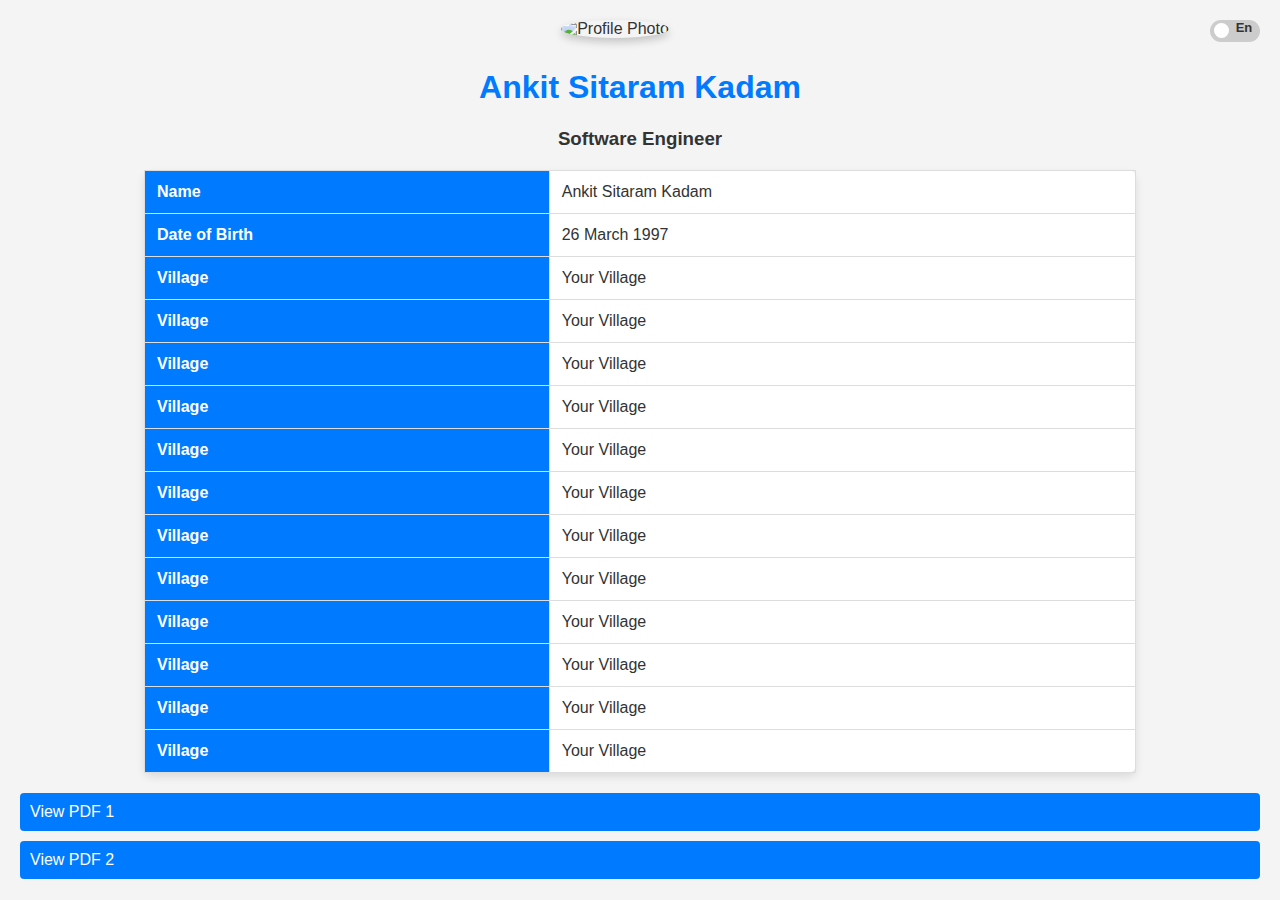
==== biodata/biodata.html @ 1ad72c2a "update_6_in_2024" ====
<!DOCTYPE html>
<html lang="en">

<head>
    <meta charset="UTF-8">
    <meta name="viewport" content="width=device-width, initial-scale=1.0">
    <title>My Personal Website</title>
    <link rel="stylesheet" href="style.css"> <!-- You can create a separate CSS file and link it here -->
    <script src="script.js"></script>
</head>

<body>
    <header>
        <label class="switch">
            <input type="checkbox" id="languageCheck" onclick="myFunction()">
            <span class="slider round" id="checkboxText"></span>
            <!-- <span >Off</span> -->
        </label>
        <img id="profilePhoto" src="/assets//img/IMG-20240106-WA0008.png" alt="Profile Photo">
        <h1 data-translation-key="name"></h1>
        <h3>Software Engineer</h3>
    </header>

    <table>
        <tr>
            <th data-translation-key="lableName">Name</th>
            <td data-translation-key="name"></td>
        </tr>
        <tr>
            <th data-translation-key="labledob">Date of Birth</th>
            <td data-translation-key="dob">Your DOB</td>
        </tr>
        <!-- <tr>
            <th>Brothers</th>
            <td>Your Brothers</td>
        </tr>
        <tr>
            <th>Sisters</th>
            <td>Your Sisters</td>
        </tr> -->
        <tr>
            <th>Village</th>
            <td>Your Village</td>
        </tr>
        <tr>
            <th>Village</th>
            <td>Your Village</td>
        </tr>
        <tr>
            <th>Village</th>
            <td>Your Village</td>
        </tr>
        <tr>
            <th>Village</th>
            <td>Your Village</td>
        </tr>
        <tr>
            <th>Village</th>
            <td>Your Village</td>
        </tr>
        <tr>
            <th>Village</th>
            <td>Your Village</td>
        </tr>
        <tr>
            <th>Village</th>
            <td>Your Village</td>
        </tr>
        <tr>
            <th>Village</th>
            <td>Your Village</td>
        </tr>
        <tr>
            <th>Village</th>
            <td>Your Village</td>
        </tr>
        <tr>
            <th>Village</th>
            <td>Your Village</td>
        </tr>
        <tr>
            <th>Village</th>
            <td>Your Village</td>
        </tr>
        <tr>
            <th>Village</th>
            <td>Your Village</td>
        </tr>
    </table>

    <!-- <button id="translateBtn" onclick="translateToMarathi()">Translate to Marathi</button> -->

    <div id="pdfLinks">
        <a href="path-to-your-first-pdf.pdf" target="_blank">View PDF 1</a>
        <a href="path-to-your-second-pdf.pdf" target="_blank">View PDF 2</a>
    </div>
</body>

</html>
---- biodata/style.css ----
/* <style> */
        body {
            font-family: 'Segoe UI', Tahoma, Geneva, Verdana, sans-serif;
            margin: 20px;
            background-color: #f4f4f4;
            color: #333;
        }

        header {
            text-align: center;
            margin-bottom: 20px;
        }

        #profilePhoto {
            border-radius: 50%;
            width: 150px;
            height: 150px;
            object-fit: cover;
            margin-bottom: 10px;
            box-shadow: 0 4px 8px rgba(0, 0, 0, 0.2);
        }

        h1 {
            color: #007bff;
        }

        table {
            border-collapse: collapse;
            width: 80%;
            margin: 20px auto;
            background-color: #fff;
            box-shadow: 0 4px 8px rgba(0, 0, 0, 0.1);
            border-radius: 8px;
        }

        th, td {
            border: 1px solid #ddd;
            padding: 12px;
            text-align: left;
        }

        th {
            background-color: #007bff;
            color: #fff;
        }

        #translateBtn {
            padding: 10px;
            cursor: pointer;
            background-color: #28a745;
            color: #fff;
            border: none;
            border-radius: 4px;
            margin-top: 20px;
        }

        #pdfLinks {
            margin-top: 20px;
        }

        #pdfLinks a {
            display: block;
            margin-bottom: 10px;
            padding: 10px;
            background-color: #007bff;
            color: #fff;
            text-decoration: none;
            border-radius: 4px;
            transition: background-color 0.3s;
        }

        #pdfLinks a:hover {
            background-color: #0056b3;
        }
    /* </style> */


    /* switch CSS */
.switch {
    float: right;
    position: relative;
    display: inline-block;
    width: 50px;
    height: 22px;
}

.switch input {
    opacity: 0;
    width: 0;
    height: 0;
}

.slider {
    position: absolute;
    cursor: pointer;
    top: 0;
    left: 0;
    right: 0;
    bottom: 0;
    background-color: #ccc;
    -webkit-transition: .4s;
    transition: .4s;
}

.slider:before {
    position: absolute;
    content: "";
    height: 15px;
    width: 15px;
    left: 4px;
    bottom: 4px;
    background-color: white;
    -webkit-transition: .4s;
    transition: .4s;
}

input:checked+.slider {
    background-color: #2196F3;
}

input:focus+.slider {
    box-shadow: 0 0 1px #2196F3;
}

input:checked+.slider:before {
    -webkit-transform: translateX(16px);
    -ms-transform: translateX(16px);
    transform: translateX(16px);
}

/* Rounded sliders */
.slider.round {
    border-radius: 34px;
}

.slider.round:before {
    border-radius: 50%;
}

.lngEn {
    padding-right: 18px;
    font-size: 13px;
    float: left;
    font-weight: bold;
}

.lngMr {
    padding-left: 18px;
    font-size: 13px;
    float: left;
    font-weight: bold;
}

.lngMr::before {
    left: 4px !important;
}

.lngEn::before {
    left: 14px !important;
}

/* 
.lngMr:hover::before {
    content: "Marathi";
    position: absolute;
    top: -30px; 
    left: 50%;
    transform: translateX(-50%);
    padding: 8px;
    background-color: #333;
    color: #fff;
    border-radius: 4px;
    opacity: 0;
    transition: opacity 0.3s ease-in-out;
    pointer-events: none;
}

.lngEn:hover::before {
    content: "English";
    position: absolute;
    top: -30px; 
    left: 50%;
    transform: translateX(-50%);
    padding: 8px;
    background-color: #333;
    color: #fff;
    border-radius: 4px;
    opacity: 0;
    transition: opacity 0.3s ease-in-out;
    pointer-events: none;
}

.lngEn:hover::before {
    opacity: 1;
} */
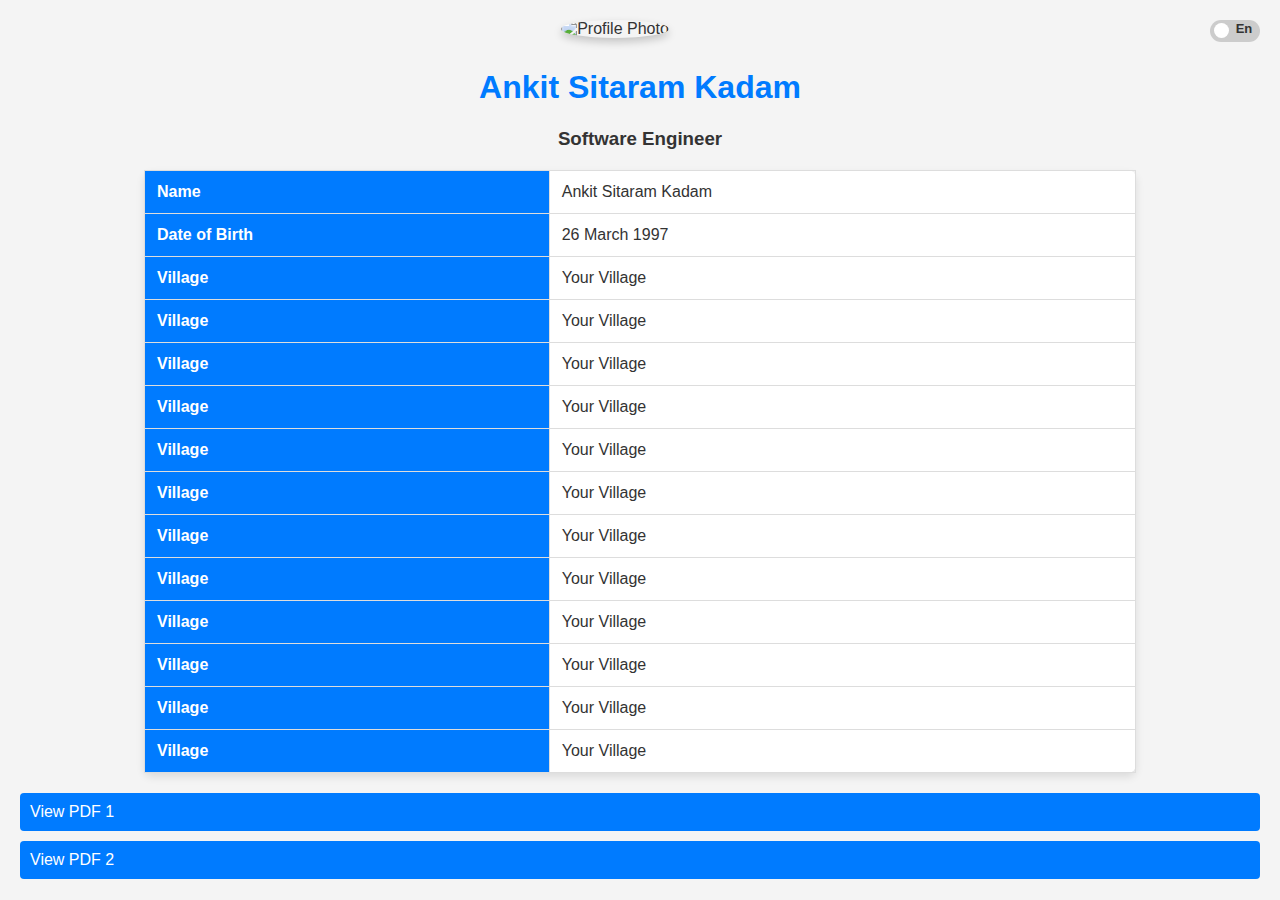
==== commit 59070898: "update_7_in_2024" ====
--- a/biodata/biodata.html
+++ b/biodata/biodata.html
@@ -2,9 +2,17 @@
 <html lang="en">
 
 <head>
-    <meta charset="UTF-8">
-    <meta name="viewport" content="width=device-width, initial-scale=1.0">
-    <title>My Personal Website</title>
+  <meta charset="utf-8">
+  <meta content="width=device-width, initial-scale=1.0" name="viewport">
+
+  <title>Ankit Kadam-Biodata</title>
+  <meta content="" name="description">
+  <meta content="" name="keywords">
+
+  <!-- Favicons -->
+  <link href="../assets/img/fevicon_new2-modified.png" rel="icon">
+  <link href="../assets/img/apple-touch-icon.png" rel="apple-touch-icon">
+
     <link rel="stylesheet" href="style.css"> <!-- You can create a separate CSS file and link it here -->
     <script src="script.js"></script>
 </head>
@@ -16,7 +24,7 @@
             <span class="slider round" id="checkboxText"></span>
             <!-- <span >Off</span> -->
         </label>
-        <img id="profilePhoto" src="/assets//img/IMG-20240106-WA0008.png" alt="Profile Photo">
+        <img id="profilePhoto" src="../assets//img/IMG-20240106-WA0008.png" alt="Profile Photo">
         <h1 data-translation-key="name"></h1>
         <h3>Software Engineer</h3>
     </header>
--- a/biodata/style.css
+++ b/biodata/style.css
@@ -142,6 +142,8 @@
     font-size: 13px;
     float: left;
     font-weight: bold;
+    padding-top: 1px;
+    padding-bottom: 1px;
 }
 
 .lngMr {
@@ -149,6 +151,8 @@
     font-size: 13px;
     float: left;
     font-weight: bold;
+    padding-top: 1px;
+    padding-bottom: 1px;
 }
 
 .lngMr::before {
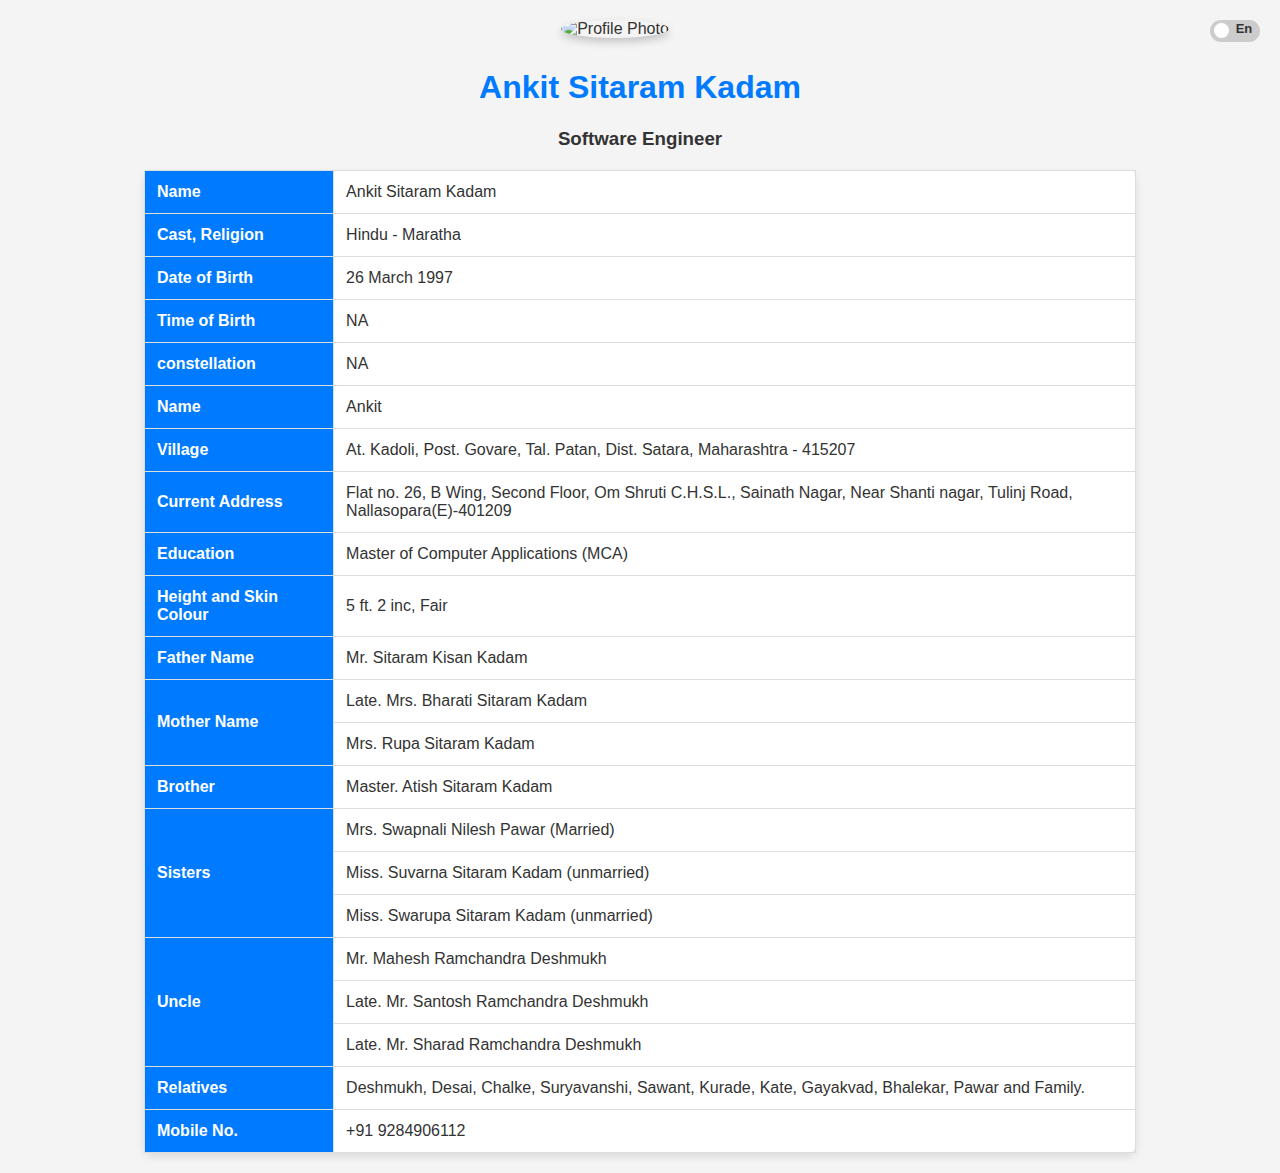
==== commit c5ff4029: "update_8_in_2024" ====
--- a/biodata/biodata.html
+++ b/biodata/biodata.html
@@ -12,7 +12,7 @@
   <!-- Favicons -->
   <link href="../assets/img/fevicon_new2-modified.png" rel="icon">
   <link href="../assets/img/apple-touch-icon.png" rel="apple-touch-icon">
-
+  <link rel="stylesheet" href="https://cdnjs.cloudflare.com/ajax/libs/font-awesome/6.0.0/css/all.min.css" integrity="sha256-xxxxxxxxxxxxxxxxxxxxxxxxxxxxxxxxxxxxxxxxxxxxxxx" crossorigin="anonymous">
     <link rel="stylesheet" href="style.css"> <!-- You can create a separate CSS file and link it here -->
     <script src="script.js"></script>
 </head>
@@ -24,84 +24,112 @@
             <span class="slider round" id="checkboxText"></span>
             <!-- <span >Off</span> -->
         </label>
-        <img id="profilePhoto" src="../assets//img/IMG-20240106-WA0008.png" alt="Profile Photo">
+        <img id="profilePhoto" src="../assets//img/IMG-20240106-WA0008.png" alt="Profile Photo" onclick="showLargerPhoto()">
         <h1 data-translation-key="name"></h1>
-        <h3>Software Engineer</h3>
+        <h3 data-translation-key="designation"></h3>
     </header>
 
+    <div id="largerProfilePhotoContainer" onclick="hideLargerPhoto()">
+        <img id="largerProfilePhoto" src="../assets/img/IMG-20240106-WA0008.png" alt="Larger Profile Photo">
+    </div>
     <table>
         <tr>
-            <th data-translation-key="lableName">Name</th>
+            <th data-translation-key="lableName"></th>
             <td data-translation-key="name"></td>
+        </tr>
+        <tr>
+            <th data-translation-key="lableCastReligion"></th>
+            <td data-translation-key="castReligion"></td>
         </tr>
         <tr>
             <th data-translation-key="labledob">Date of Birth</th>
             <td data-translation-key="dob">Your DOB</td>
         </tr>
-        <!-- <tr>
-            <th>Brothers</th>
-            <td>Your Brothers</td>
+       
+        <tr>
+            <th data-translation-key="labelTimeofBirth"></th>
+            <td data-translation-key="timeOfBirth"></td>
         </tr>
         <tr>
-            <th>Sisters</th>
-            <td>Your Sisters</td>
-        </tr> -->
-        <tr>
-            <th>Village</th>
-            <td>Your Village</td>
+            <th data-translation-key="labelConstellation"></th>
+            <td data-translation-key="constellation"></td>
         </tr>
         <tr>
-            <th>Village</th>
-            <td>Your Village</td>
+            <th data-translation-key="labelNName"></th>
+            <td data-translation-key="nName"></td>
         </tr>
         <tr>
-            <th>Village</th>
-            <td>Your Village</td>
+            <th data-translation-key="labelVillage"></th>
+            <td data-translation-key="village" id="locationKadoli"></td>
         </tr>
         <tr>
-            <th>Village</th>
-            <td>Your Village</td>
+            <th data-translation-key="labelAddress"></th>
+            <td data-translation-key="address"></td>
         </tr>
         <tr>
-            <th>Village</th>
-            <td>Your Village</td>
+            <th data-translation-key="labelEdu"></th>
+            <td data-translation-key="edu"></td>
         </tr>
         <tr>
-            <th>Village</th>
-            <td>Your Village</td>
+            <th data-translation-key="labelHeightColor"></th>
+            <td data-translation-key="heightColor"></td>
         </tr>
         <tr>
-            <th>Village</th>
-            <td>Your Village</td>
+            <th data-translation-key="labelFatherName"></th>
+            <td data-translation-key="fatherName"></td>
         </tr>
         <tr>
-            <th>Village</th>
-            <td>Your Village</td>
+            <th rowspan="2" data-translation-key="labelMotherName"></th>
+            <td data-translation-key="motherName"></td>
         </tr>
         <tr>
-            <th>Village</th>
-            <td>Your Village</td>
+            <!-- <th data-translation-key=""></th> -->
+            <td data-translation-key="stepMotherNme"></td>
         </tr>
         <tr>
-            <th>Village</th>
-            <td>Your Village</td>
+            <th data-translation-key="labelBrother"></th>
+            <td data-translation-key="brother"></td>
         </tr>
         <tr>
-            <th>Village</th>
-            <td>Your Village</td>
+            <th rowspan="3" data-translation-key="labelSisters"></th>
+            <td data-translation-key="sistersOne"></td>
         </tr>
         <tr>
-            <th>Village</th>
-            <td>Your Village</td>
+            <!-- <th data-translation-key=""></th> -->
+            <td data-translation-key="sisterTwo"></td>
+        </tr>
+        <tr>
+            <!-- <th data-translation-key=""></th> -->
+            <td data-translation-key="sisterThree"></td>
+        </tr>
+        <tr>
+            <th rowspan="3" data-translation-key="labelRelativesName"></th>
+            <td data-translation-key="relativeNameOne"></td>
+        </tr>
+        <tr>
+            <!-- <th data-translation-key=""></th> -->
+            <td data-translation-key="relativeNameTwo"></td>
+        </tr>
+        <tr>
+            <!-- <th data-translation-key=""></th> -->
+            <td data-translation-key="relativeNameThree"></td>
+        </tr>
+        <tr>
+            <th data-translation-key="labelRelations"></th>
+            <td data-translation-key="relations"></td>
+        </tr>
+        <tr>
+            <th data-translation-key="labelMobileNo"></th>
+            <td data-translation-key="mobileNo" onclick="redirectToDialPad('123456789')"></td>
         </tr>
     </table>
 
     <!-- <button id="translateBtn" onclick="translateToMarathi()">Translate to Marathi</button> -->
 
-    <div id="pdfLinks">
+    <!-- <div id="pdfLinks">
         <a href="path-to-your-first-pdf.pdf" target="_blank">View PDF 1</a>
         <a href="path-to-your-second-pdf.pdf" target="_blank">View PDF 2</a>
-    </div>
+    </div> -->
 </body>
 
 </html>
--- a/biodata/style.css
+++ b/biodata/style.css
@@ -197,3 +197,37 @@
 .lngEn:hover::before {
     opacity: 1;
 } */
+
+
+
+/* Profle Photo */
+#profilePhoto {
+    border-radius: 50%;
+    width: 150px;
+    height: 150px;
+    object-fit: cover;
+    margin-bottom: 10px;
+    box-shadow: 0 4px 8px rgba(0, 0, 0, 0.2);
+    cursor: pointer;
+}
+
+#largerProfilePhotoContainer {
+    display: none;
+    position: fixed;
+    top: 0;
+    left: 0;
+    width: 100%;
+    height: 100%;
+    background-color: rgba(0, 0, 0, 0.8);
+    align-items: center;
+    justify-content: center;
+    z-index: 999;
+}
+
+#largerProfilePhoto {
+    max-width: 80%;
+    max-height: 80%;
+    border-radius: 50%;
+    cursor: pointer;
+}
+
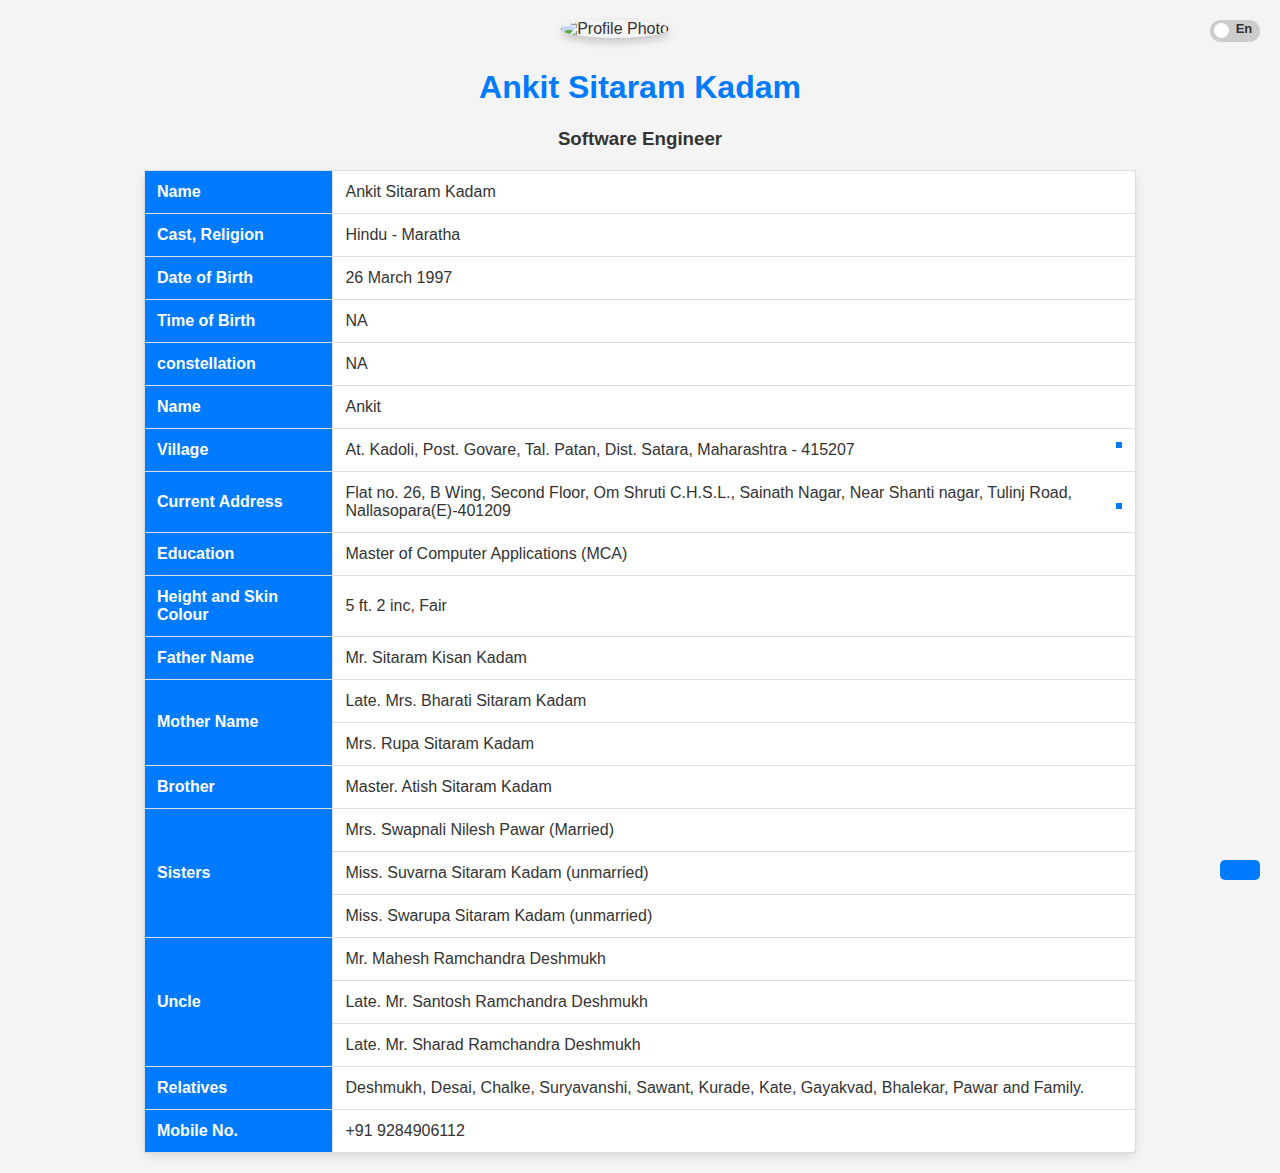
==== commit d2053747: "update_9_in_2024_download_button_and_loction" ====
--- a/biodata/biodata.html
+++ b/biodata/biodata.html
@@ -12,12 +12,26 @@
   <!-- Favicons -->
   <link href="../assets/img/fevicon_new2-modified.png" rel="icon">
   <link href="../assets/img/apple-touch-icon.png" rel="apple-touch-icon">
-  <link rel="stylesheet" href="https://cdnjs.cloudflare.com/ajax/libs/font-awesome/6.0.0/css/all.min.css" integrity="sha256-xxxxxxxxxxxxxxxxxxxxxxxxxxxxxxxxxxxxxxxxxxxxxxx" crossorigin="anonymous">
-    <link rel="stylesheet" href="style.css"> <!-- You can create a separate CSS file and link it here -->
-    <script src="script.js"></script>
+  
+  <!-- icofont for icons -->
+  <link href="../assets/vendor/icofont/icofont.min.css" rel="stylesheet">
+
+  
+<!-- Include the html2pdf library -->
+<script src="https://cdnjs.cloudflare.com/ajax/libs/html2pdf.js/0.9.2/html2pdf.bundle.min.js"></script>
+
+<!-- Google Material UI -->
+<!-- <link rel="stylesheet" href="https://fonts.googleapis.com/css2?family=Material+Symbols+Outlined:opsz,wght,FILL,GRAD@24,400,0,0" /> -->
+<!-- <link rel="stylesheet" href="https://fonts.googleapis.com/icon?family=Material+Icons"> -->
+
+
+
+  <link rel="stylesheet" href="style.css"> <!-- You can create a separate CSS file and link it here -->
+  <script src="script.js"></script>
 </head>
 
 <body>
+    <div id="content">
     <header>
         <label class="switch">
             <input type="checkbox" id="languageCheck" onclick="myFunction()">
@@ -64,7 +78,7 @@
         </tr>
         <tr>
             <th data-translation-key="labelAddress"></th>
-            <td data-translation-key="address"></td>
+            <td data-translation-key="address" id="locationCity"></td>
         </tr>
         <tr>
             <th data-translation-key="labelEdu"></th>
@@ -123,6 +137,7 @@
             <td data-translation-key="mobileNo" onclick="redirectToDialPad('123456789')"></td>
         </tr>
     </table>
+    </div>
 
     <!-- <button id="translateBtn" onclick="translateToMarathi()">Translate to Marathi</button> -->
 
@@ -130,6 +145,11 @@
         <a href="path-to-your-first-pdf.pdf" target="_blank">View PDF 1</a>
         <a href="path-to-your-second-pdf.pdf" target="_blank">View PDF 2</a>
     </div> -->
+    <!-- <button onclick="downloadPDF()" id="pdfButton">Download PDF</button> -->
+    <button id="pdfButton" onclick="downloadPDF()" title="Download">
+        <!-- <i class="material-symbols-outlined">download</i> -->
+        <i class="icofont-download"></i>
+    </button>
 </body>
 
 </html>
--- a/biodata/style.css
+++ b/biodata/style.css
@@ -231,3 +231,30 @@
     cursor: pointer;
 }
 
+/* pdf button CSS */
+
+#pdfButton {
+    position: fixed;
+    bottom: 20px;
+    right: 20px;
+    background-color: #007bff;
+    color: #fff;
+    padding: 10px 20px;
+    border: none;
+    border-radius: 5px;
+    cursor: pointer;
+}
+
+
+/* Custom Location Icons */
+.customIcon {
+    background: #007bff;
+    border: solid 1px;
+    float: right;
+    padding: 3px;
+    /* margin-bottom: -13px !important; */
+    size: 3px;
+    color: white;
+    content: ".";
+    cursor: pointer;
+}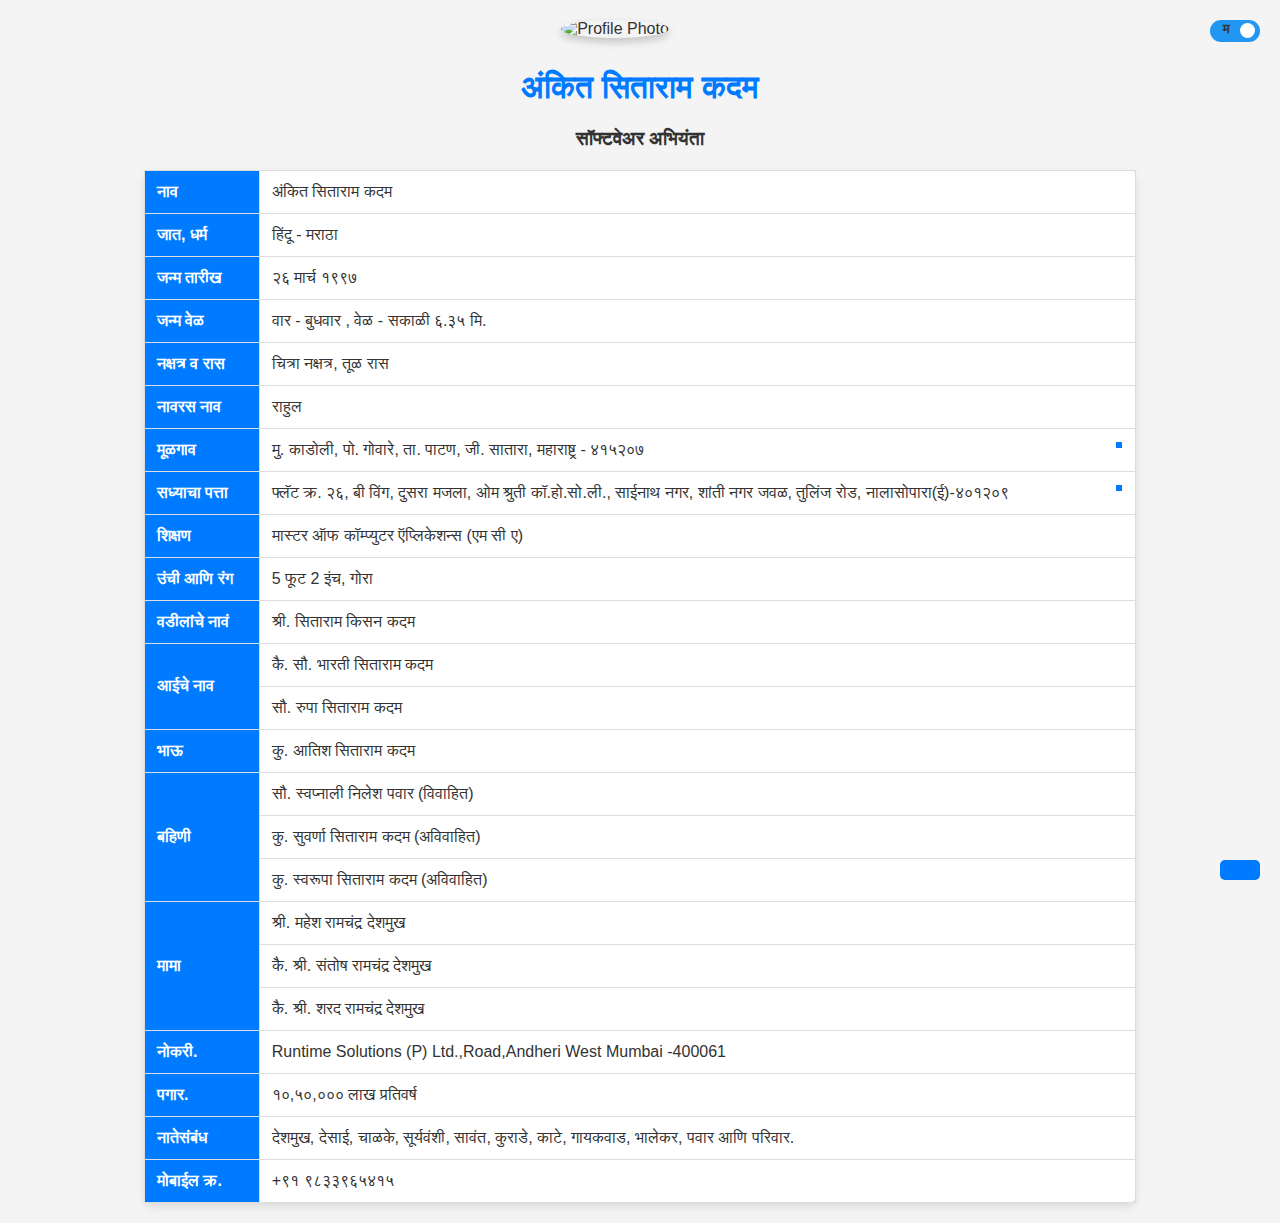
==== commit b3e644e2: "Additional Informations" ====
--- a/biodata/biodata.html
+++ b/biodata/biodata.html
@@ -24,9 +24,9 @@
 <!-- <link rel="stylesheet" href="https://fonts.googleapis.com/css2?family=Material+Symbols+Outlined:opsz,wght,FILL,GRAD@24,400,0,0" /> -->
 <!-- <link rel="stylesheet" href="https://fonts.googleapis.com/icon?family=Material+Icons"> -->
 
-
-
-  <link rel="stylesheet" href="style.css"> <!-- You can create a separate CSS file and link it here -->
+<!-- You can create a separate CSS file and link it here -->
+<!-- <link rel="stylesheet" href="alternate_style.css"> -->
+  <link rel="stylesheet" href="style.css"> 
   <script src="script.js"></script>
 </head>
 
@@ -38,9 +38,53 @@
             <span class="slider round" id="checkboxText"></span>
             <!-- <span >Off</span> -->
         </label>
-        <img id="profilePhoto" src="../assets//img/IMG-20240106-WA0008.png" alt="Profile Photo" onclick="showLargerPhoto()">
+        <img id="profilePhoto" src="../assets/img/IMG-20240106-WA0008.png" alt="Profile Photo" onclick="showLargerPhoto()" title="Click to view">
+        <!-- <div class="profile-container">
+            <img id="profilePhoto" src="../assets/img/IMG-20240106-WA0008.png" alt="Profile Photo" onclick="showLargerPhoto()" title="Click to view">
+            <div class="social-media-icons">
+              <a href="https://www.facebook.com/" target="_blank" title="Facebook">
+                <i class="icofont-facebook"></i>
+              </a>
+              <a href="https://www.twitter.com/" target="_blank" title="Twitter">
+                <i class="icofont-twitter"></i>
+              </a>
+              <a href="https://www.instagram.com/" target="_blank" title="Instagram">
+                <i class="icofont-instagram"></i>
+              </a>
+              <a href="https://www.linkedin.com/" target="_blank" title="LinkedIn">
+                <i class="icofont-linkedin"></i>
+              </a>
+            </div>
+          </div> -->
+
+          <!-- <div class="profile-container" onclick="showLargerPhoto()" title="Click to view">
+            <img id="profilePhoto" src="../assets/img/IMG-20240106-WA0008.png" alt="Profile Photo" >
+            <div class="profile-icons">
+                <a href="https://facebook.com" target="_blank"><i class="icofont-brand-whatsapp"></i></a>
+                <a href="https://facebook.com" target="_blank"><i class="icofont-facebook"></i></a>
+                <a href="https://twitter.com" target="_blank"><i class="icofont-twitter"></i></a>
+                <a href="https://instagram.com" target="_blank"><i class="icofont-instagram"></i></a>
+                <a href="https://linkedin.com" target="_blank"><i class="icofont-linkedin"></i></a>
+            </div>
+        </div> -->
+        
         <h1 data-translation-key="name"></h1>
         <h3 data-translation-key="designation"></h3>
+
+
+        <!-- Add buttons to swap profile photos -->
+        <!-- <button onclick="changeProfilePhoto('prev')" id="prevPhotoButton" title="Previous Photo">
+            <i class="icofont-arrow-left"></i>
+        </button>
+
+        <button onclick="changeProfilePhoto('next')" id="nextPhotoButton" title="Next Photo">
+            <i class="icofont-arrow-right"></i>
+        </button> -->
+
+<!-- Add a button to switch between different sets of images -->
+<!-- <button onclick="switchImageSet()" id="switchImageButton" title="Switch Profile Photo Set">
+    <i class="icofont-refresh"></i>
+</button> -->
     </header>
 
     <div id="largerProfilePhotoContainer" onclick="hideLargerPhoto()">
@@ -128,13 +172,23 @@
             <!-- <th data-translation-key=""></th> -->
             <td data-translation-key="relativeNameThree"></td>
         </tr>
+        
+        <tr>
+            <th data-translation-key="designationlbl"></th>
+            <td data-translation-key="designationdtl"></td>
+        </tr>
+        <tr>
+            <th data-translation-key="salarylbl"></th>
+            <td data-translation-key="salarydtl"></td>
+        </tr>
+
         <tr>
             <th data-translation-key="labelRelations"></th>
             <td data-translation-key="relations"></td>
         </tr>
         <tr>
             <th data-translation-key="labelMobileNo"></th>
-            <td data-translation-key="mobileNo" onclick="redirectToDialPad('123456789')"></td>
+            <td data-translation-key="mobileNo" onclick="redirectToDialPad('9833965415')"></td>
         </tr>
     </table>
     </div>
--- a/biodata/alternate_style.css
+++ b/biodata/alternate_style.css
@@ -0,0 +1,23 @@
+/* style-dark.css */
+body {
+    background-color: #2c3e50;
+    color: #ecf0f1;
+}
+
+header {
+    background-color: #34495e;
+}
+
+th, td {
+    border: 1px solid #34495e;
+}
+
+th {
+    background-color: #2c3e50;
+    color: #ecf0f1;
+}
+
+#pdfButton {
+    background-color: #3498db;
+    color: #fff;
+}--- a/biodata/style.css
+++ b/biodata/style.css
@@ -257,4 +257,25 @@
     color: white;
     content: ".";
     cursor: pointer;
-}+}
+
+.carousel {
+    width: 300px;
+    overflow: hidden;
+    margin: auto;
+  }
+
+  .slides {
+    display: flex;
+    transition: transform 0.5s ease-in-out;
+  }
+
+  .slide {
+    min-width: 100%;
+  }
+
+  button {
+    cursor: pointer;
+    font-size: 18px;
+    padding: 10px;
+  }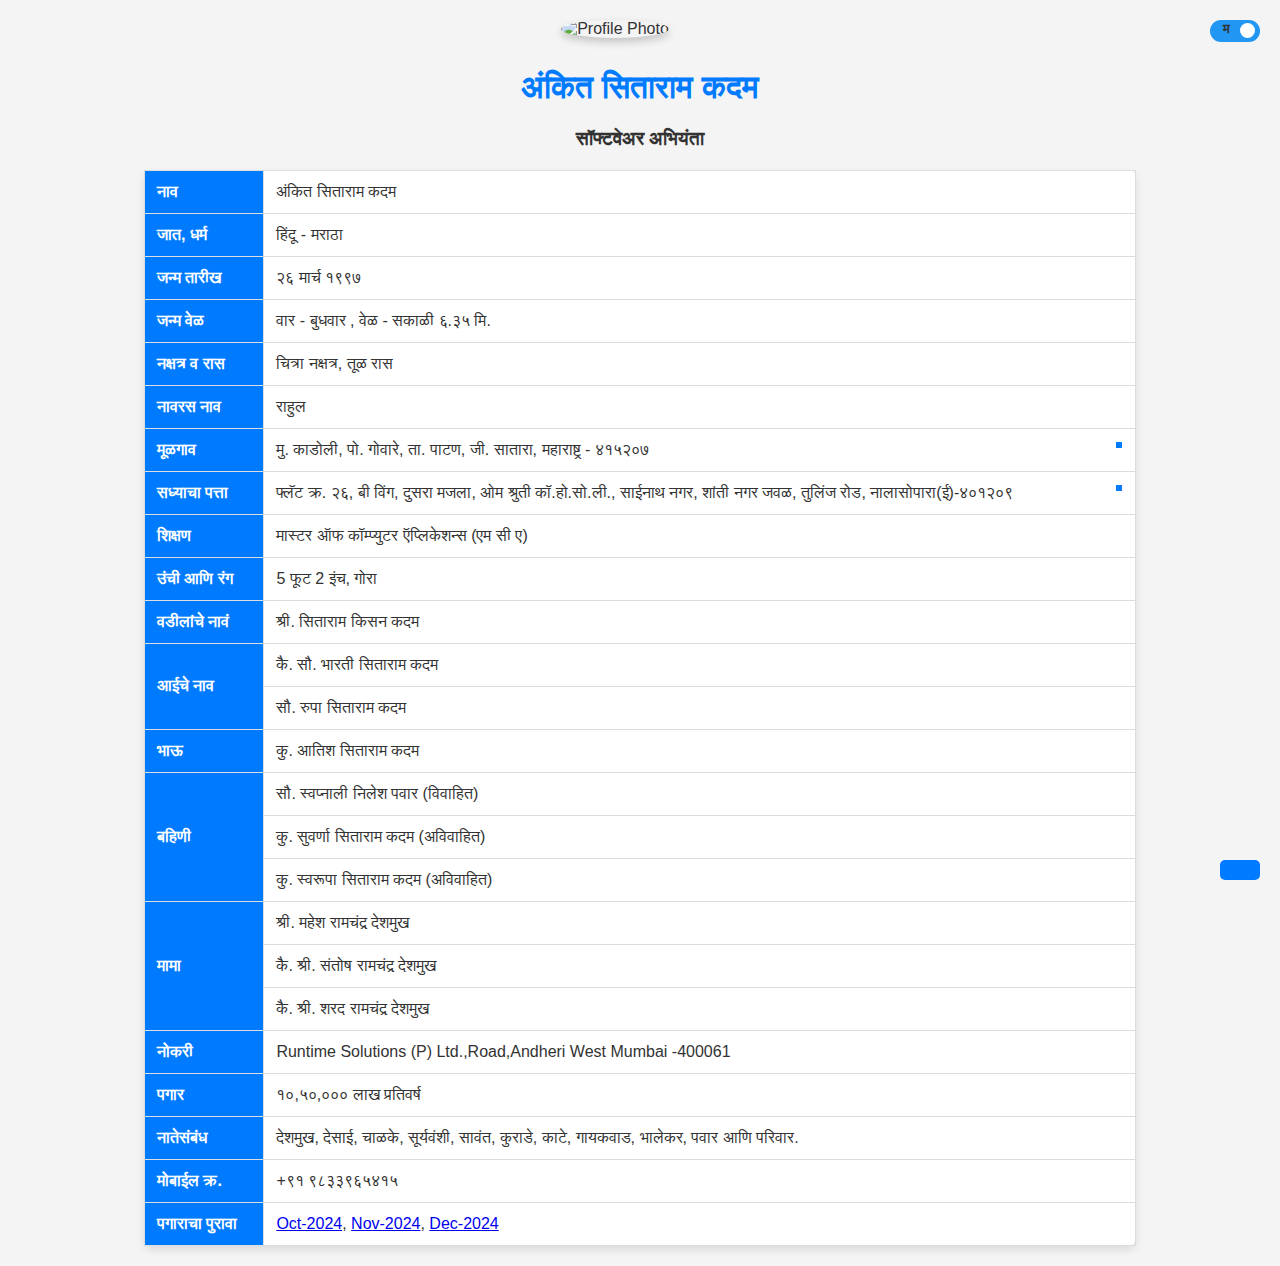
==== commit 62e63a2f: "Salary Proof Added" ====
--- a/biodata/biodata.html
+++ b/biodata/biodata.html
@@ -190,9 +190,19 @@
             <th data-translation-key="labelMobileNo"></th>
             <td data-translation-key="mobileNo" onclick="redirectToDialPad('9833965415')"></td>
         </tr>
+        <tr>
+            <th data-translation-key="labelSalarySlip"></th>
+            <td>
+                <a href="https://drive.google.com/file/d/13b8cYcBCH6H7VwU7d4uKiO3omZPPEz4a/view?usp=sharing" target="_blank">Oct-2024</a>, 
+                <a href="http://" target="_blank">Nov-2024</a>,
+                <a href="http://" target="_blank">Dec-2024</a>
+            </td>
+        </tr>
     </table>
     </div>
 
+
+    <!-- <embed src="../assets/Ankit's Resume.pdf" width="100px" height="100px" /> -->
     <!-- <button id="translateBtn" onclick="translateToMarathi()">Translate to Marathi</button> -->
 
     <!-- <div id="pdfLinks">
